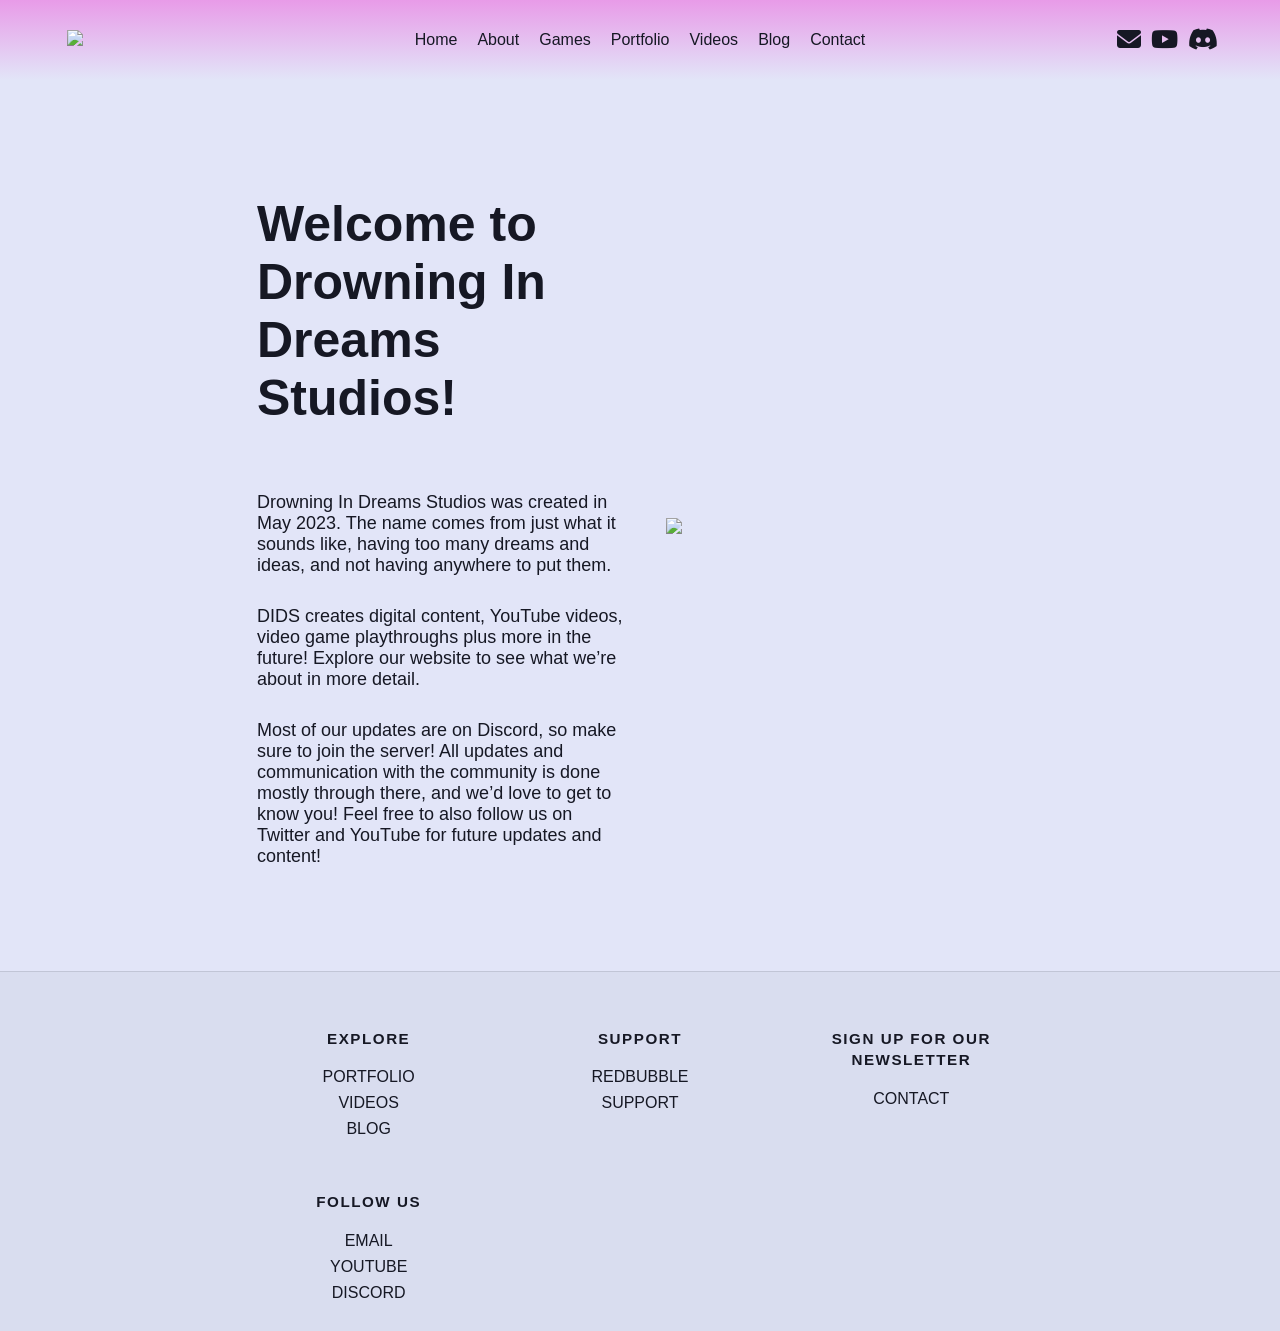
==== index.html @ 2136bfda "Use relative URLs for static-site navigation Update page, asset, and navigation links to relative pa" ====
<!doctype html>
<html lang="en">
  <head>
    <meta charset="utf-8" />
    <meta
      name="description"
      content="Drowning In Dreams Studios Website Homepage"
    />
    <meta
      name="keywords"
      content="DIDS, DID Studios, games, video games, homepage, index"
    />
    <meta name="author" content="Lauren D. H. Forsyth" />
    <meta name="viewport" content="width=device-width, initial-scale=1.0" />
    <title>
      Drowning In Dreams Studios - Creative Games, Projects and Ideas
    </title>
    <link rel="icon" href="./favicon.ico" type="image/x-icon" />
    <link rel="stylesheet" href="Assets/stylesheet.css" media="screen" />
    <link rel="stylesheet" href="Assets/index_stylesheet.css" media="screen" />
    <link
      rel="stylesheet"
      href="https://cdnjs.cloudflare.com/ajax/libs/font-awesome/6.5.0/css/all.min.css"
    />
    <script defer src="./Assets/responsive_navigation.js"></script>
  </head>
  <!-- Google tag (gtag.js) -->
  <script
    async
    src="https://www.googletagmanager.com/gtag/js?id=G-10TRMCFN3K"
  ></script>
  <script>
    window.dataLayer = window.dataLayer || [];
    function gtag() {
      dataLayer.push(arguments);
    }
    gtag("js", new Date());

    gtag("config", "G-10TRMCFN3K");
  </script>
  <body>
    <div class="header">
      <div class="header-dids-icon">
        <a href="./index.html"
          ><img src="Assets/Images/logo-transparent-png.png" class="dids-icon"
        /></a>
      </div>
      <div class="header-main-links">
        <a href="./index.html">Home</a>
        <a href="./about/index.html">About</a>
        <a href="./games/index.html">Games</a>
        <a href="./portfolio/index.html">Portfolio</a>
        <a href="./videos/index.html">Videos</a>
        <a href="./blog/index.html">Blog</a>
        <a href="./contact/index.html">Contact</a>
      </div>
      <div class="header-contact-icons">
        <a href="mailto:drowningindreamsstudios@gmail.com"
          ><i class="fa-sharp fa-solid fa-envelope fa-xl header-icon"></i
        ></a>
        <a href="https://www.youtube.com/@DrowningInDreamsStudios"
          ><i class="fa-brands fa-youtube fa-xl header-icon"></i
        ></a>
        <a href="https://discord.gg/UE38WuTykz"
          ><i class="fa-brands fa-discord fa-xl header-icon"></i
        ></a>
      </div>
    </div>
    <div class="main_body index_main">
      <section class="home_body_text">
        <h1>Welcome to Drowning In Dreams Studios!</h1>
        <p>
          Drowning In Dreams Studios was created in May 2023. The name comes
          from just what it sounds like, having too many dreams and ideas, and
          not having anywhere to put them.
        </p>
        <p>
          DIDS creates digital content, YouTube videos, video game playthroughs
          plus more in the future! Explore our website to see what we’re about
          in more detail.
        </p>
        <p>
          Most of our updates are on Discord, so make sure to join the server!
          All updates and communication with the community is done mostly
          through there, and we’d love to get to know you! Feel free to also
          follow us on Twitter and YouTube for future updates and content!
        </p>
      </section>
      <img class="home_body_image" src="Assets/Images/index_image.png" />
    </div>
    <div class="footer">
      <section>
        <h3>EXPLORE</h3>
        <a class="footer-link" href="./portfolio/index.html">PORTFOLIO</a><br />
        <a class="footer-link" href="./videos/index.html">VIDEOS</a><br />
        <a class="footer-link" href="./blog/index.html">BLOG</a>
      </section>
      <section>
        <h3>SUPPORT</h3>
        <a
          class="footer-link"
          href="https://www.redbubble.com/people/DIDStudios/shop?asc=u"
          >REDBUBBLE</a
        ><br />
        <a class="footer-link" href="./contact/index.html">SUPPORT</a><br />
      </section>
      <section>
        <h3>SIGN UP FOR OUR NEWSLETTER</h3>
        <a class="footer-link" href="./contact/index.html">CONTACT</a>
      </section>
      <section>
        <h3>FOLLOW US</h3>
        <a class="footer-link" href="mailto:drowningindreamsstudios@gmail.com"
          >EMAIL</a
        ><br />
        <a
          class="footer-link"
          href="https://www.youtube.com/@DrowningInDreamsStudios"
          >YOUTUBE</a
        ><br />
        <a class="footer-link" href="https://discord.gg/UE38WuTykz">DISCORD</a>
      </section>
    </div>
  </body>
</html>
---- Assets/stylesheet.css ----
:root {
  --main-pink: rgb(232, 155, 232);
  --main-light-blue: rgb(226, 229, 248);
  --main-dark-blue: rgb(22, 24, 36);
}

* {
  margin: 0;
  padding: 0;
  box-sizing: border-box;
  font-family: "Arial", sans-serif;
  color: var(--main-dark-blue);
}

body {
  background-color: var(--main-light-blue);
}

.header {
  display: flex;
  justify-content: space-between;
  align-items: center;
  gap: 16px;
  padding: 10px clamp(16px, calc(50vw - 583px), 100px);
  background: linear-gradient(0deg, var(--main-light-blue), var(--main-pink));
}

.header-dids-icon {
  padding: 20px 10px;
}

.dids-icon {
  width: min(150px, 100%);
  height: auto;
}

.header-icon {
  width: auto;
  height: auto;
  padding: 0px 5px;
}

.header-main-links {
  display: flex;
  justify-content: space-between;
  align-items: center;
  gap: 20px;
}

.header-main-links > a {
  white-space: nowrap;
}

.header-contact-icons {
  display: flex;
  align-items: center;
}

.header-nav-toggle {
  display: none;
}

.main_body {
  padding: clamp(40px, 7vw, 100px) clamp(16px, calc(50vw - 383px), 300px);
}

.footer {
  display: grid;
  grid-template-columns: repeat(auto-fit, minmax(min(100%, 220px), 1fr));
  align-items: start;
  gap: clamp(28px, 4vw, 48px);
  padding: clamp(32px, 5vw, 56px) clamp(16px, calc(50vw - 383px), 300px) 24px;
  border-top: 1px solid rgb(22 24 36 / 12%);
  background-color: rgb(22 24 36 / 4%);
  color: var(--main-dark-blue);
  text-align: center;
}

.footer section {
  min-width: 0;
}

.footer h3 {
  margin: 0 0 16px;
  padding: 0;
  font-size: 0.95rem;
  font-weight: 700;
  letter-spacing: 0.1em;
  line-height: 1.4;
}

.footer iframe {
  width: min(500px, 100%);
  max-width: 100%;
}

.footer-link {
  display: block;
  margin-bottom: 2px;
  text-decoration: none;
  text-underline-offset: 0.2em;
  font-size: 16px;
  line-height: 1.5;
}

.footer-link + br {
  display: none;
}

.footer-link:hover,
.footer-link:focus-visible {
  text-decoration: underline;
}

a {
  color: var(--main-dark-blue);
  text-decoration: none;
}

h1 {
  padding: 25px 0px 50px 0px;
  font-size: clamp(32px, 4vw, 50px);
}

h3 {
  padding: 50px 0px;
}

p {
  padding: 15px 0px;
  font-size: 18px;
}

button {
  background-color: rgb(22, 24, 36);
  border: none;
  border-radius: 12px;
  padding: 16px 32px;
  margin: 4px 2px;
  text-align: center;
  text-decoration: none;
  font-size: 16px;
  color: white;
  cursor: pointer;
  display: inline-block;
}

button:hover {
  box-shadow: 0 12px 16px 0 rgba(0,0,0,0.24), 0 17px 50px 0 rgba(0,0,0,0.19);
}

@media (min-width: 961px) {
  .header {
    position: relative;
  }

  .header-main-links {
    position: absolute;
    left: 50%;
    transform: translateX(-50%);
  }
}

@media (max-width: 960px) {
  .header {
    display: grid;
    grid-template-columns: minmax(0, 1fr) auto auto;
    justify-content: initial;
    align-items: center;
  }

  .header.mobile-nav-ready {
    position: relative;
    z-index: 10;
  }

  .header.mobile-nav-open::before {
    position: fixed;
    z-index: 20;
    inset: 0;
    background: rgba(22, 24, 36, 0.45);
    content: "";
  }

  .header-dids-icon {
    grid-column: 1;
    grid-row: 1;
    padding: 8px 0;
  }

  .header-dids-icon .dids-icon {
    width: min(130px, 100%);
  }

  .header-main-links {
    position: fixed;
    z-index: 30;
    top: 0;
    right: 0;
    bottom: 0;
    display: flex;
    width: min(320px, 85vw);
    flex-direction: column;
    align-items: stretch;
    gap: 0;
    overflow-y: auto;
    padding: 88px 24px 24px;
    background: var(--main-pink);
    box-shadow: -8px 0 24px rgba(22, 24, 36, 0.18);
    text-align: right;
    transform: translateX(100%);
    visibility: hidden;
    transition: transform 0.2s ease, visibility 0.2s ease;
  }

  .header.mobile-nav-open .header-main-links {
    transform: translateX(0);
    visibility: visible;
  }

  .header-nav-toggle {
    position: relative;
    z-index: 31;
    display: inline-flex;
    grid-column: 2;
    grid-row: 1;
    align-items: center;
    justify-content: center;
    width: 48px;
    min-height: 44px;
    padding: 10px;
    margin: 0;
    border-radius: 8px;
  }

  .header-main-links > a {
    display: flex;
    justify-content: flex-end;
    align-items: center;
    min-height: 44px;
    padding: 8px 4px;
    text-align: right;
  }

  .header-contact-icons {
    justify-content: flex-end;
    gap: 20px;
    margin-top: auto;
    padding-top: 24px;
    border-top: 1px solid rgba(22, 24, 36, 0.25);
  }

  .header-icon {
    padding: 0 4px;
  }

  .header-nav-icon {
    display: flex;
    width: 24px;
    flex-direction: column;
    gap: 5px;
  }

  .header-nav-icon span {
    display: block;
    width: 24px;
    height: 2px;
    border-radius: 2px;
    background: white;
    transition: transform 0.2s ease, opacity 0.2s ease;
  }

  .header.mobile-nav-open .header-nav-icon span:first-child {
    transform: translateY(7px) rotate(45deg);
  }

  .header.mobile-nav-open .header-nav-icon span:nth-child(2) {
    opacity: 0;
  }

  .header.mobile-nav-open .header-nav-icon span:last-child {
    transform: translateY(-7px) rotate(-45deg);
  }

  .visually-hidden {
    position: absolute;
    width: 1px;
    height: 1px;
    overflow: hidden;
    clip: rect(0, 0, 0, 0);
    white-space: nowrap;
    clip-path: inset(50%);
  }
}

@media (prefers-reduced-motion: reduce) {
  .header-main-links,
  .header-nav-icon span {
    transition: none;
  }
}

@media (max-width: 600px) {
  .footer {
    grid-template-columns: minmax(0, 1fr);
  }
}
---- Assets/index_stylesheet.css ----
.home_body_text {
  flex: 1 1 320px;
  width: auto;
  height: auto;
  min-width: 0;
}

.main_body {
  display: flex;
  justify-content: space-between;
  align-items: center;
  gap: 32px;
}

.home_body_image {
  flex: 1 1 320px;
  padding: 50px 10px;
  width: 50%;
  max-width: 600px;
  height: auto;
}

@media (max-width: 700px) {
  .main_body {
    flex-direction: column;
    align-items: stretch;
  }

  .home_body_text,
  .home_body_image {
    width: 100%;
    max-width: none;
  }

  .home_body_image {
    padding: 16px 0;
  }
}
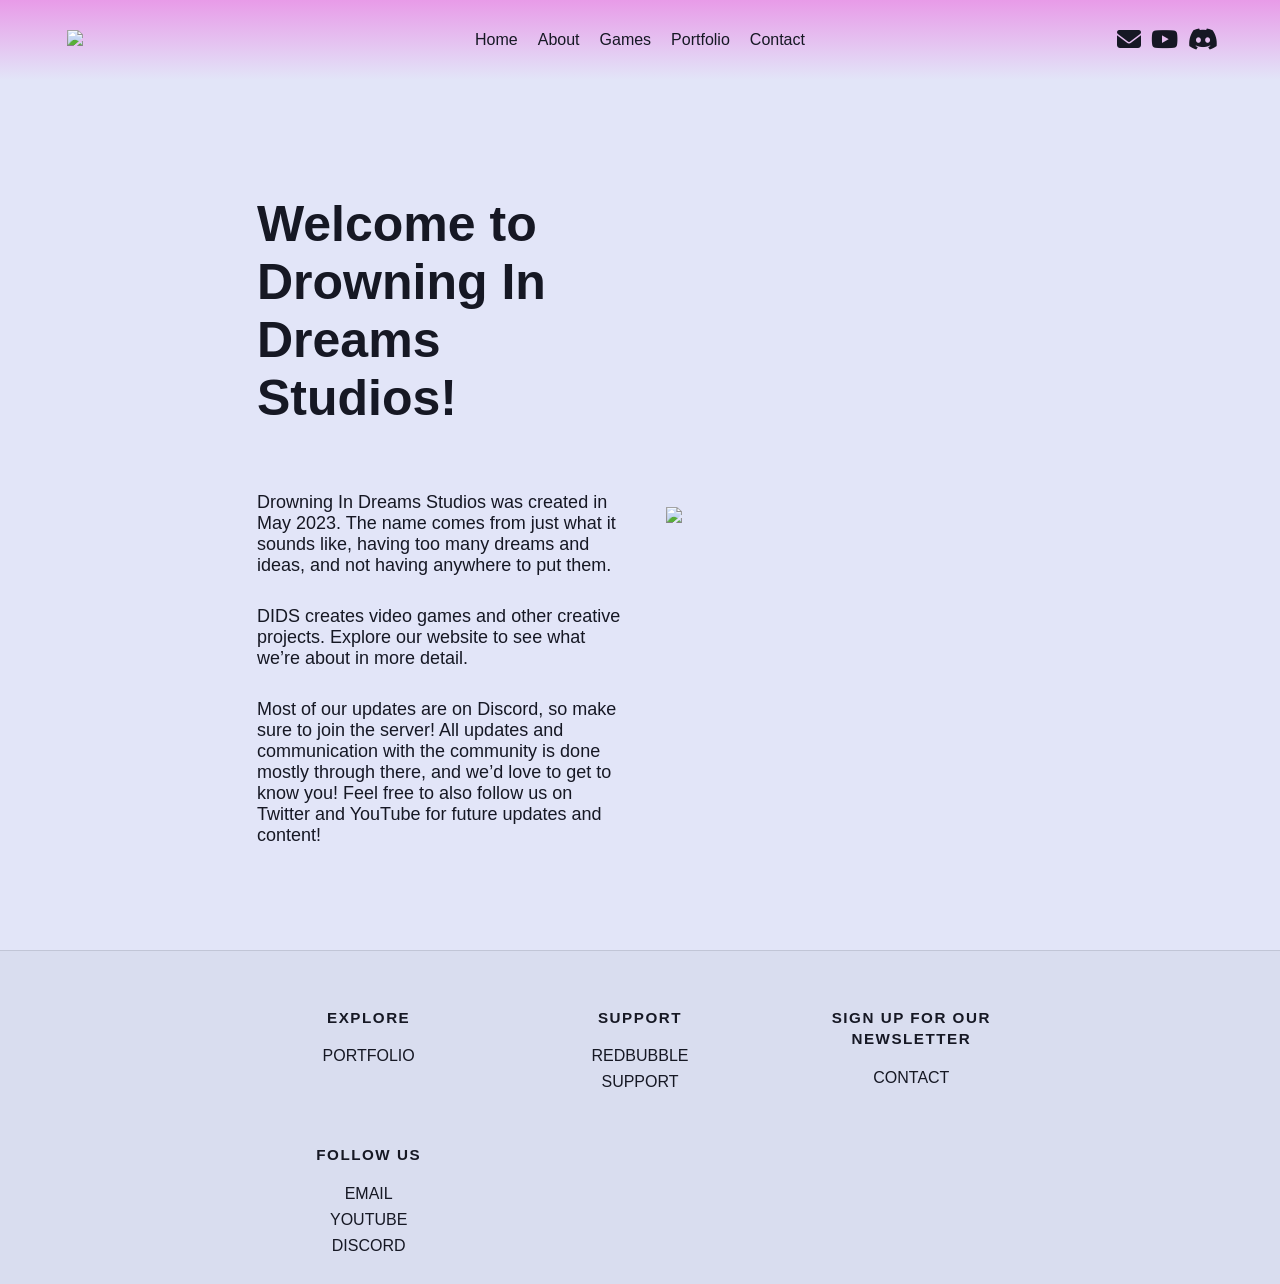
==== commit 0dad61df: "Remove blog/video pages and update contact FAQ Delete the placeholder blog and videos pages, remove " ====
--- a/index.html
+++ b/index.html
@@ -50,8 +50,6 @@
         <a href="./about/index.html">About</a>
         <a href="./games/index.html">Games</a>
         <a href="./portfolio/index.html">Portfolio</a>
-        <a href="./videos/index.html">Videos</a>
-        <a href="./blog/index.html">Blog</a>
         <a href="./contact/index.html">Contact</a>
       </div>
       <div class="header-contact-icons">
@@ -75,9 +73,8 @@
           not having anywhere to put them.
         </p>
         <p>
-          DIDS creates digital content, YouTube videos, video game playthroughs
-          plus more in the future! Explore our website to see what we’re about
-          in more detail.
+          DIDS creates video games and other creative projects. Explore our
+          website to see what we’re about in more detail.
         </p>
         <p>
           Most of our updates are on Discord, so make sure to join the server!
@@ -92,8 +89,6 @@
       <section>
         <h3>EXPLORE</h3>
         <a class="footer-link" href="./portfolio/index.html">PORTFOLIO</a><br />
-        <a class="footer-link" href="./videos/index.html">VIDEOS</a><br />
-        <a class="footer-link" href="./blog/index.html">BLOG</a>
       </section>
       <section>
         <h3>SUPPORT</h3>
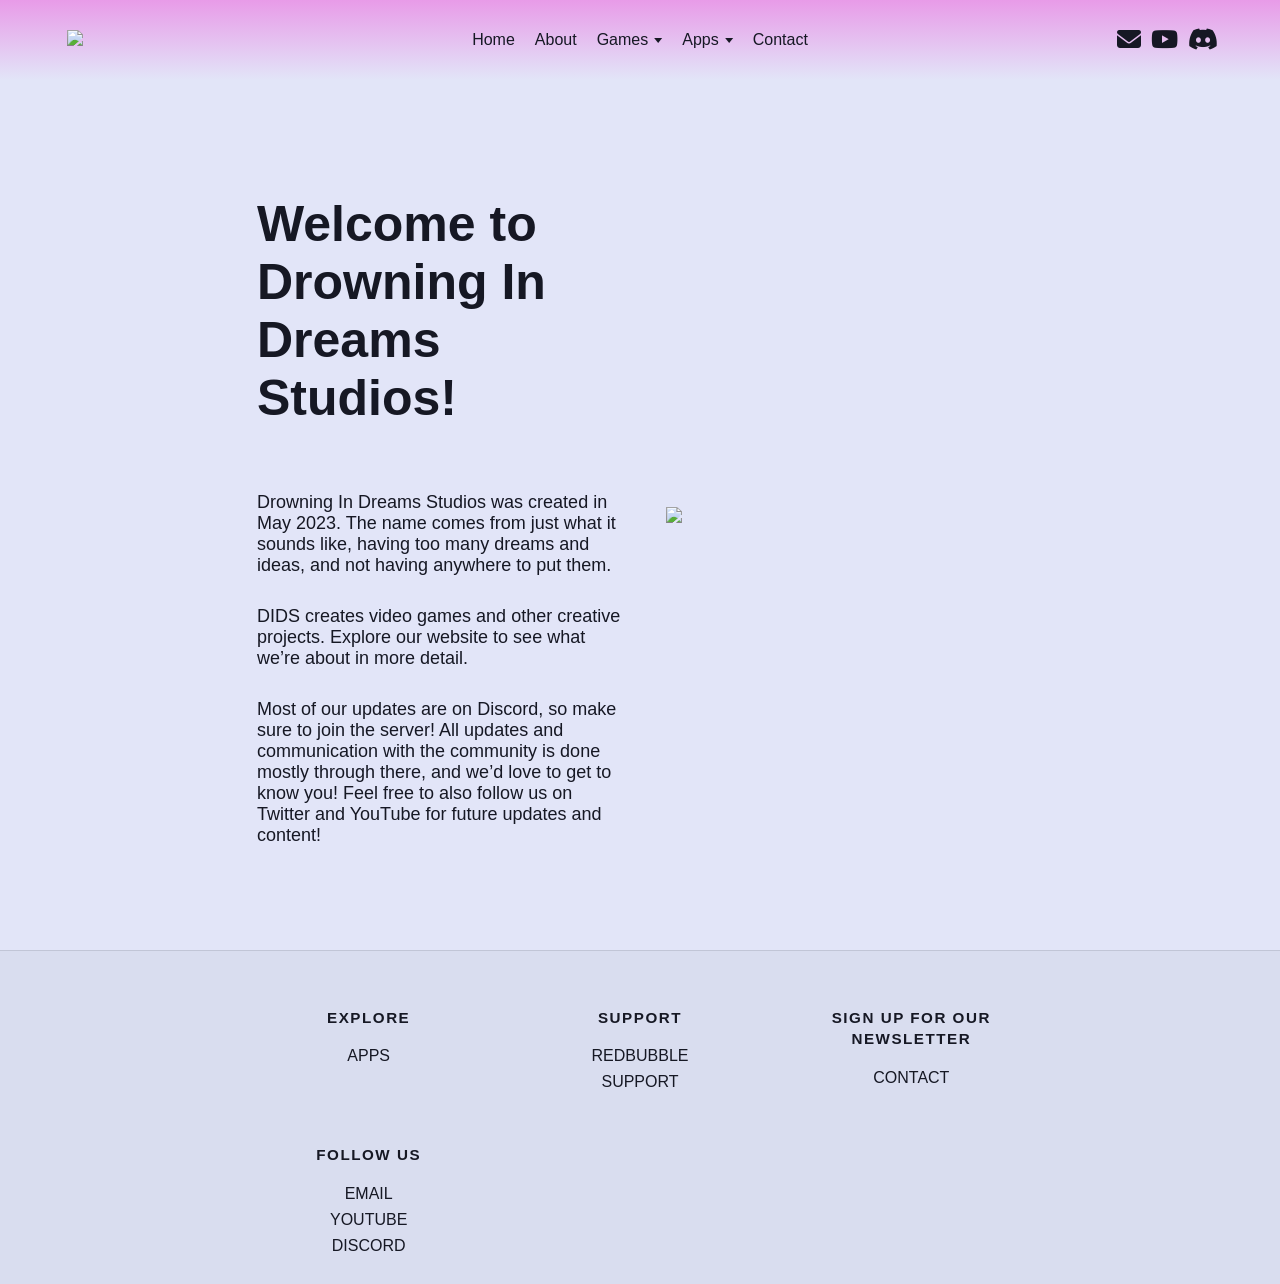
==== commit 1870776f: "Add nav dropdowns; replace Portfolio with Apps Rename the portfolio section to apps and add a placeh" ====
--- a/index.html
+++ b/index.html
@@ -48,8 +48,22 @@
       <div class="header-main-links">
         <a href="./index.html">Home</a>
         <a href="./about/index.html">About</a>
-        <a href="./games/index.html">Games</a>
-        <a href="./portfolio/index.html">Portfolio</a>
+        <div class="nav-dropdown">
+            <a href="./games/index.html" class="nav-dropdown-trigger">Games</a>
+            <div class="nav-dropdown-menu">
+                <a href="./games/index.html">All Games</a>
+                <a href="./games/carry_on/index.html">Carry On</a>
+                <a href="./games/heavens_gate/index.html">The Path to Heaven's Gate</a>
+                <a href="./games/daughter_of_bones/index.html">Daughter of Bones</a>
+            </div>
+        </div>
+        <div class="nav-dropdown">
+          <a href="./apps/index.html" class="nav-dropdown-trigger">Apps</a>
+          <div class="nav-dropdown-menu">
+            <a href="./apps/index.html">All Apps</a>
+            <a href="./apps/Pawmodoro/index.html">Pawmodoro</a>
+          </div>
+        </div>
         <a href="./contact/index.html">Contact</a>
       </div>
       <div class="header-contact-icons">
@@ -88,7 +102,7 @@
     <div class="footer">
       <section>
         <h3>EXPLORE</h3>
-        <a class="footer-link" href="./portfolio/index.html">PORTFOLIO</a><br />
+        <a class="footer-link" href="./apps/index.html">APPS</a><br />
       </section>
       <section>
         <h3>SUPPORT</h3>
--- a/Assets/stylesheet.css
+++ b/Assets/stylesheet.css
@@ -55,6 +55,71 @@
 .header-contact-icons {
   display: flex;
   align-items: center;
+}
+
+.nav-dropdown {
+  position: relative;
+}
+
+.nav-dropdown-trigger {
+  white-space: nowrap;
+}
+
+.nav-dropdown-trigger::after {
+  display: inline-block;
+  margin-left: 6px;
+  border-top: 5px solid var(--main-dark-blue);
+  border-right: 4px solid transparent;
+  border-left: 4px solid transparent;
+  vertical-align: middle;
+  content: "";
+  transition: transform 0.2s ease;
+}
+
+.nav-dropdown.is-open .nav-dropdown-trigger::after,
+.nav-dropdown.is-hover .nav-dropdown-trigger::after {
+  transform: rotate(180deg);
+}
+
+.nav-dropdown-menu {
+  position: absolute;
+  z-index: 40;
+  top: 100%;
+  left: 50%;
+  display: none;
+  min-width: 100%;
+  flex-direction: column;
+  margin-top: 8px;
+  padding: 6px 0;
+  border-radius: 8px;
+  background: var(--main-light-blue);
+  box-shadow: 0 8px 20px rgba(22, 24, 36, 0.25);
+  transform: translateX(-50%);
+}
+
+/* Invisible bridge so the menu doesn't close while the pointer crosses the gap */
+.nav-dropdown-menu::before {
+  position: absolute;
+  top: -8px;
+  right: 0;
+  left: 0;
+  height: 8px;
+  content: "";
+}
+
+.nav-dropdown.is-open .nav-dropdown-menu,
+.nav-dropdown.is-hover .nav-dropdown-menu {
+  display: flex;
+}
+
+.nav-dropdown-menu a {
+  padding: 10px 18px;
+  white-space: nowrap;
+}
+
+.nav-dropdown-menu a:hover,
+.nav-dropdown-menu a:focus-visible {
+  background: var(--main-pink);
 }
 
 .header-nav-toggle {
@@ -243,6 +308,45 @@
     text-align: right;
   }
 
+  .nav-dropdown-trigger {
+    display: flex;
+    justify-content: flex-end;
+    align-items: center;
+    min-height: 44px;
+    padding: 8px 4px;
+  }
+
+  .nav-dropdown-menu {
+    position: static;
+    min-width: 0;
+    margin: 0 0 8px;
+    padding: 0;
+    background: transparent;
+    box-shadow: none;
+    transform: none;
+  }
+
+  .nav-dropdown-menu::before {
+    display: none;
+  }
+
+  .nav-dropdown.is-hover:not(.is-open) .nav-dropdown-menu {
+    display: none;
+  }
+
+  .nav-dropdown.is-hover:not(.is-open) .nav-dropdown-trigger::after {
+    transform: none;
+  }
+
+  .nav-dropdown-menu a {
+    display: flex;
+    justify-content: flex-end;
+    align-items: center;
+    min-height: 40px;
+    padding: 6px 16px 6px 4px;
+    white-space: normal;
+  }
+
   .header-contact-icons {
     justify-content: flex-end;
     gap: 20px;
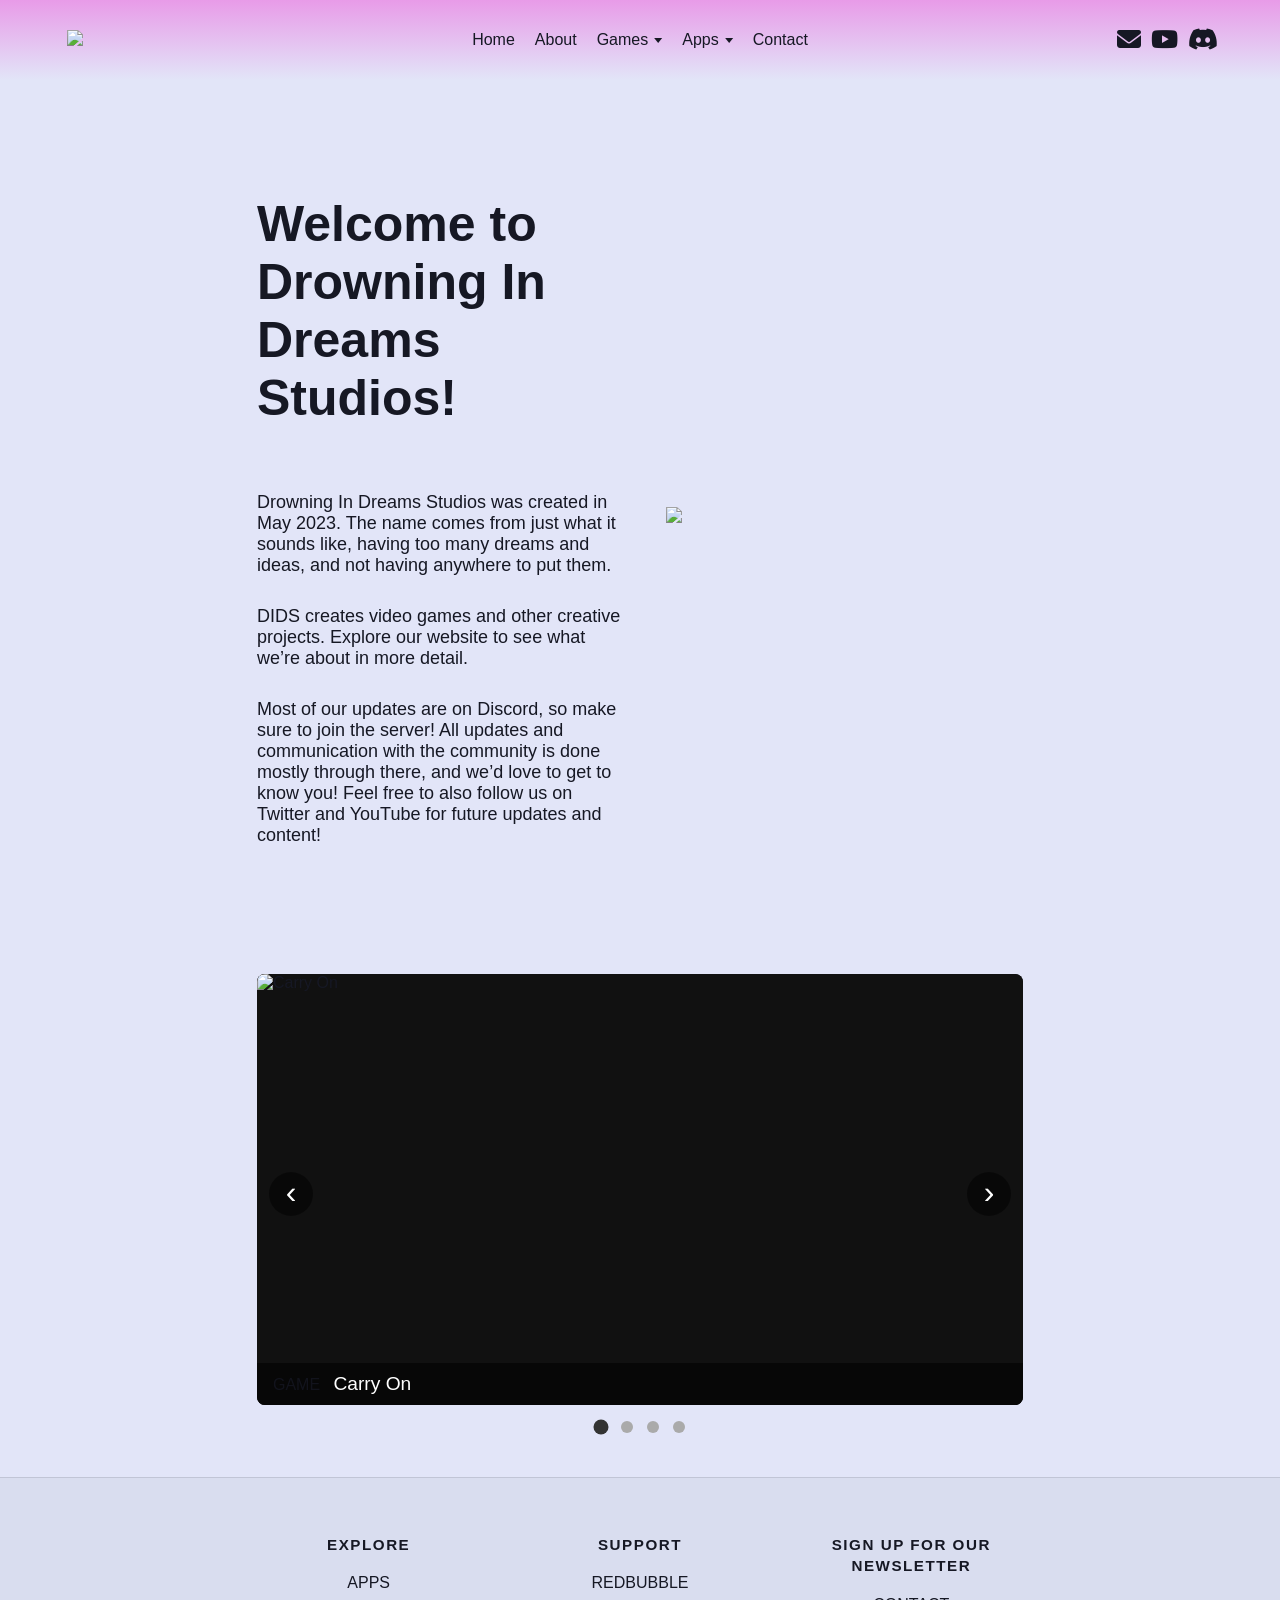
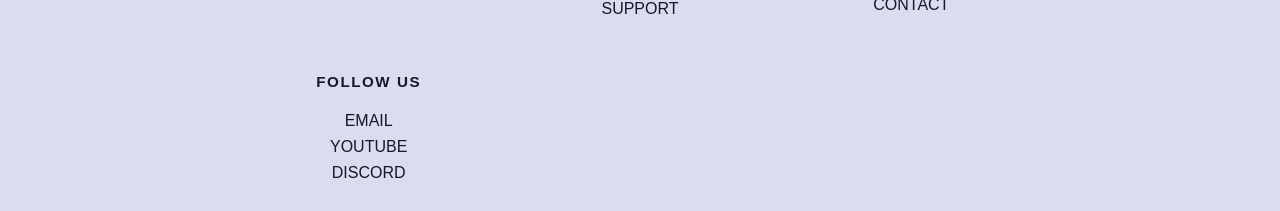
==== commit b4dd2c4d: "Add homepage carousel for games and apps Add an auto-rotating carousel to index.html featuring Carry" ====
--- a/index.html
+++ b/index.html
@@ -23,6 +23,7 @@
       href="https://cdnjs.cloudflare.com/ajax/libs/font-awesome/6.5.0/css/all.min.css"
     />
     <script defer src="./Assets/responsive_navigation.js"></script>
+    <script defer src="./Assets/carousel.js"></script>
   </head>
   <!-- Google tag (gtag.js) -->
   <script
@@ -99,6 +100,29 @@
       </section>
       <img class="home_body_image" src="Assets/Images/index_image.png" />
     </div>
+    <section class="carousel" aria-label="Our games and apps">
+      <div class="carousel-slides">
+        <a class="carousel-slide active" href="./games/carry_on/index.html">
+          <img src="Assets/Images/carry_on_cover_image_square.png" alt="Carry On" />
+          <span class="carousel-caption"><small>Game</small> Carry On</span>
+        </a>
+        <a class="carousel-slide" href="./games/heavens_gate/index.html">
+          <img src="Assets/Images/heavens_gate_cover_image.jpg" alt="The Path to Heaven's Gate" />
+          <span class="carousel-caption"><small>Game</small> The Path to Heaven's Gate</span>
+        </a>
+        <a class="carousel-slide" href="./games/daughter_of_bones/index.html">
+          <img src="Assets/Images/daughter_of_bones_cover_image.jpg" alt="Daughter of Bones" />
+          <span class="carousel-caption"><small>Game</small> Daughter of Bones</span>
+        </a>
+        <a class="carousel-slide" href="./apps/Pawmodoro/index.html">
+          <img class="carousel-placeholder" src="Assets/Images/logo-transparent-png.png" alt="Pawmodoro" />
+          <span class="carousel-caption"><small>App</small> Pawmodoro</span>
+        </a>
+        <button type="button" class="carousel-arrow prev" aria-label="Previous slide">&#8249;</button>
+        <button type="button" class="carousel-arrow next" aria-label="Next slide">&#8250;</button>
+      </div>
+      <div class="carousel-dots"></div>
+    </section>
     <div class="footer">
       <section>
         <h3>EXPLORE</h3>
--- a/Assets/index_stylesheet.css
+++ b/Assets/index_stylesheet.css
@@ -20,7 +20,141 @@
   height: auto;
 }
 
+.carousel {
+  margin: 24px 0 40px;
+  padding: 0 clamp(16px, calc(50vw - 383px), 300px);
+  box-sizing: border-box;
+}
+
+.carousel-slides {
+  position: relative;
+  width: 100%;
+  aspect-ratio: 16 / 9;
+  max-height: 80vh;
+  background: #111;
+  border-radius: 8px;
+  overflow: hidden;
+}
+
+.carousel-slide {
+  position: absolute;
+  inset: 0;
+  background: #111;
+  opacity: 0;
+  z-index: 1;
+  pointer-events: none;
+}
+
+/* Outgoing slide stays fully opaque underneath while the incoming one fades in on top */
+.carousel-slide.previous {
+  opacity: 1;
+  z-index: 2;
+}
+
+.carousel-slide.active {
+  opacity: 1;
+  z-index: 3;
+  pointer-events: auto;
+  transition: opacity 0.6s ease;
+}
+
+.carousel-arrow {
+  position: absolute;
+  top: 50%;
+  transform: translateY(-50%);
+  z-index: 4;
+  width: 44px;
+  height: 44px;
+  padding: 0 0 4px;
+  border: none;
+  border-radius: 50%;
+  background: rgba(0, 0, 0, 0.5);
+  color: #fff;
+  font-size: 2rem;
+  line-height: 1;
+  cursor: pointer;
+}
+
+.carousel-arrow:hover,
+.carousel-arrow:focus-visible {
+  background: rgba(0, 0, 0, 0.8);
+}
+
+.carousel-arrow.prev {
+  left: 10px;
+}
+
+.carousel-arrow.next {
+  right: 10px;
+}
+
+.carousel-slide img {
+  width: 100%;
+  height: 100%;
+  object-fit: contain;
+  display: block;
+}
+
+.carousel-slide img.carousel-placeholder {
+  padding: 60px;
+  box-sizing: border-box;
+}
+
+.carousel-caption {
+  position: absolute;
+  left: 0;
+  right: 0;
+  bottom: 0;
+  padding: 10px 16px;
+  background: rgba(0, 0, 0, 0.6);
+  color: #fff;
+  font-size: 1.2rem;
+}
+
+.carousel-caption small {
+  opacity: 0.75;
+  text-transform: uppercase;
+  margin-right: 8px;
+}
+
+.carousel-dots {
+  display: flex;
+  justify-content: center;
+  gap: 10px;
+  margin-top: 12px;
+}
+
+.carousel-dot {
+  width: 12px;
+  height: 12px;
+  padding: 0;
+  border: none;
+  border-radius: 50%;
+  background: #aaa;
+  cursor: pointer;
+}
+
+.carousel-dot.active {
+  background: #333;
+  transform: scale(1.25);
+}
+
+@media (prefers-reduced-motion: reduce) {
+  .carousel-slide {
+    transition: none;
+  }
+}
+
 @media (max-width: 700px) {
+  .carousel {
+    padding: 0;
+  }
+
+  .carousel-slides {
+    aspect-ratio: 4 / 3;
+    border-radius: 0;
+  }
+
   .main_body {
     flex-direction: column;
     align-items: stretch;
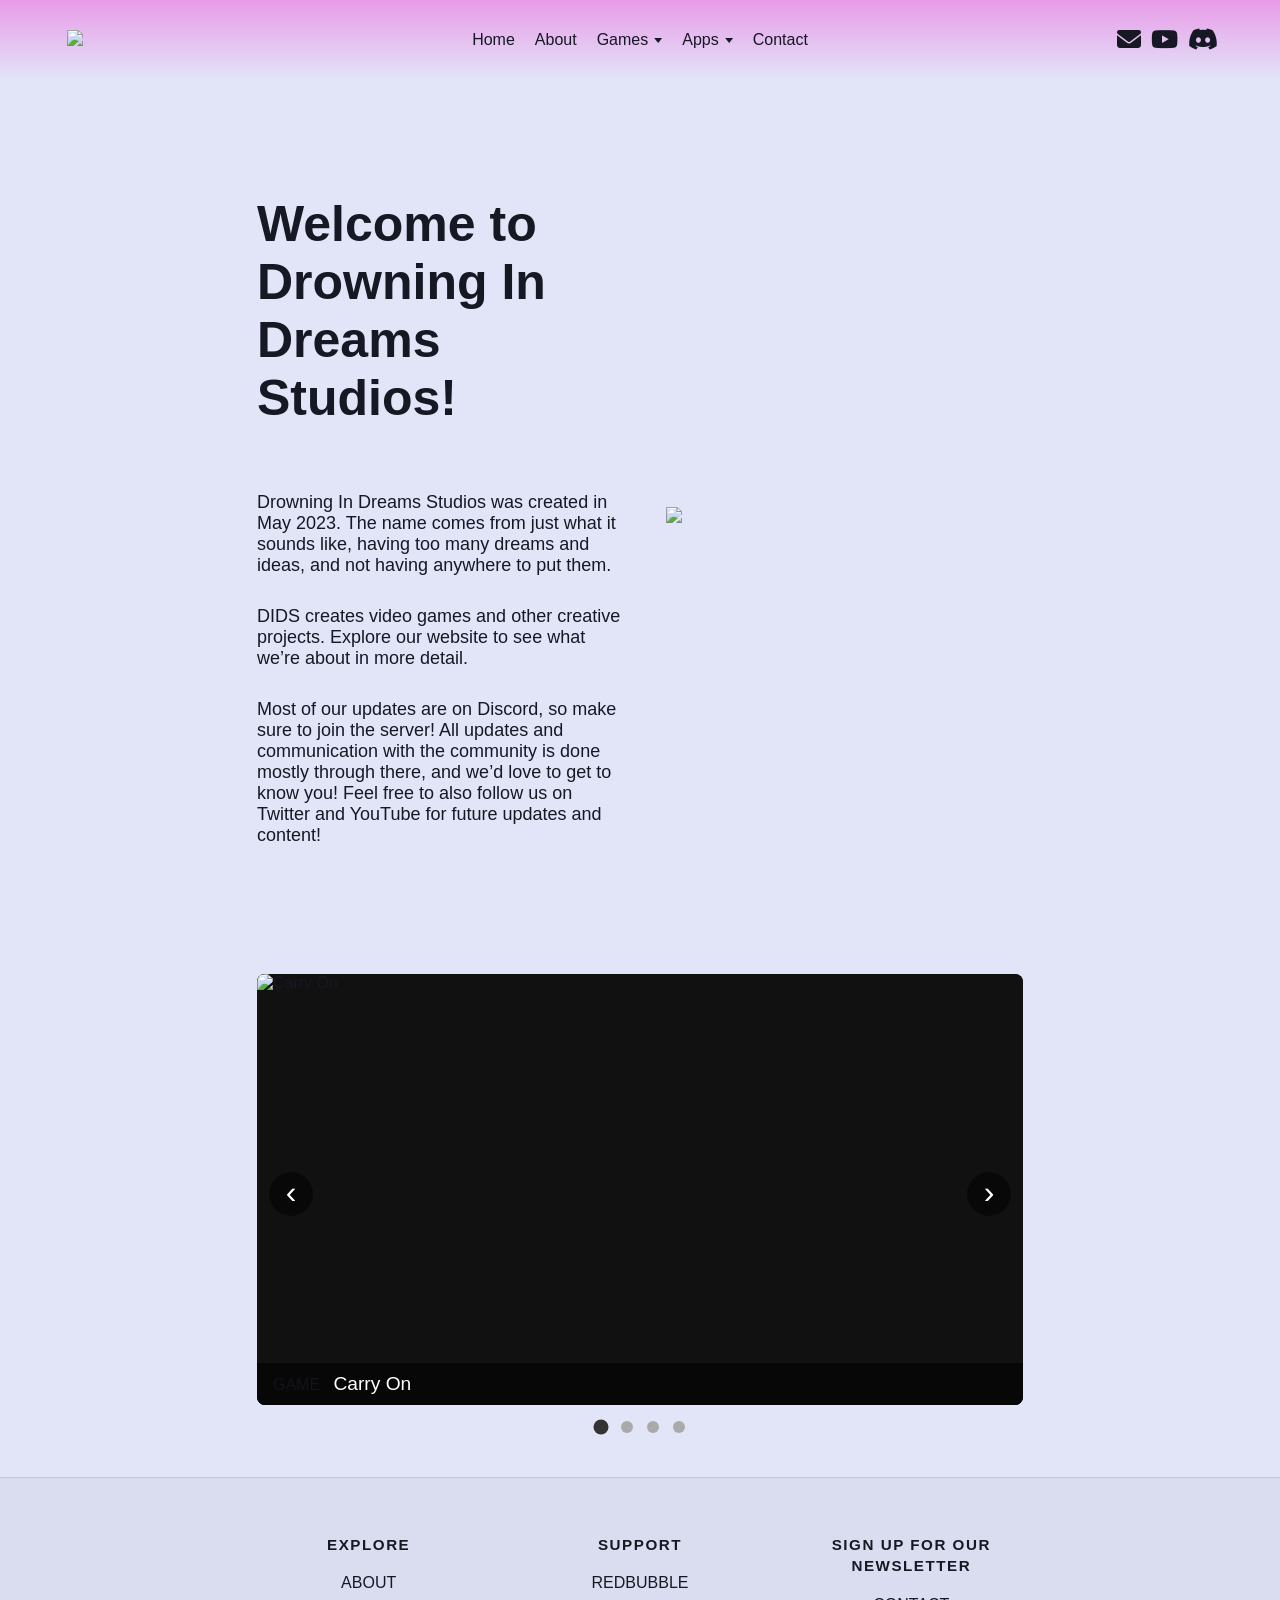
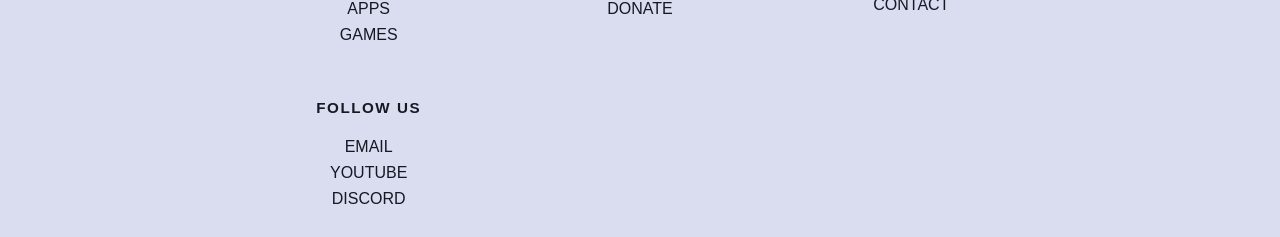
==== commit c9e73899: "Refresh footer links and scope game styles Add About and Games links to the Explore footer, relabel " ====
--- a/index.html
+++ b/index.html
@@ -126,7 +126,9 @@
     <div class="footer">
       <section>
         <h3>EXPLORE</h3>
+        <a class="footer-link" href="./about/index.html">ABOUT</a><br />
         <a class="footer-link" href="./apps/index.html">APPS</a><br />
+        <a class="footer-link" href="./games/index.html">GAMES</a><br />
       </section>
       <section>
         <h3>SUPPORT</h3>
@@ -135,7 +137,7 @@
           href="https://www.redbubble.com/people/DIDStudios/shop?asc=u"
           >REDBUBBLE</a
         ><br />
-        <a class="footer-link" href="./contact/index.html">SUPPORT</a><br />
+        <a class="footer-link" href="./contact/index.html">DONATE</a><br />
       </section>
       <section>
         <h3>SIGN UP FOR OUR NEWSLETTER</h3>
--- a/Assets/stylesheet.css
+++ b/Assets/stylesheet.css
@@ -11,6 +11,10 @@
   box-sizing: border-box;
   font-family: "Arial", sans-serif;
   color: var(--main-dark-blue);
+}
+
+html {
+  overflow-y: scroll;
 }
 
 body {
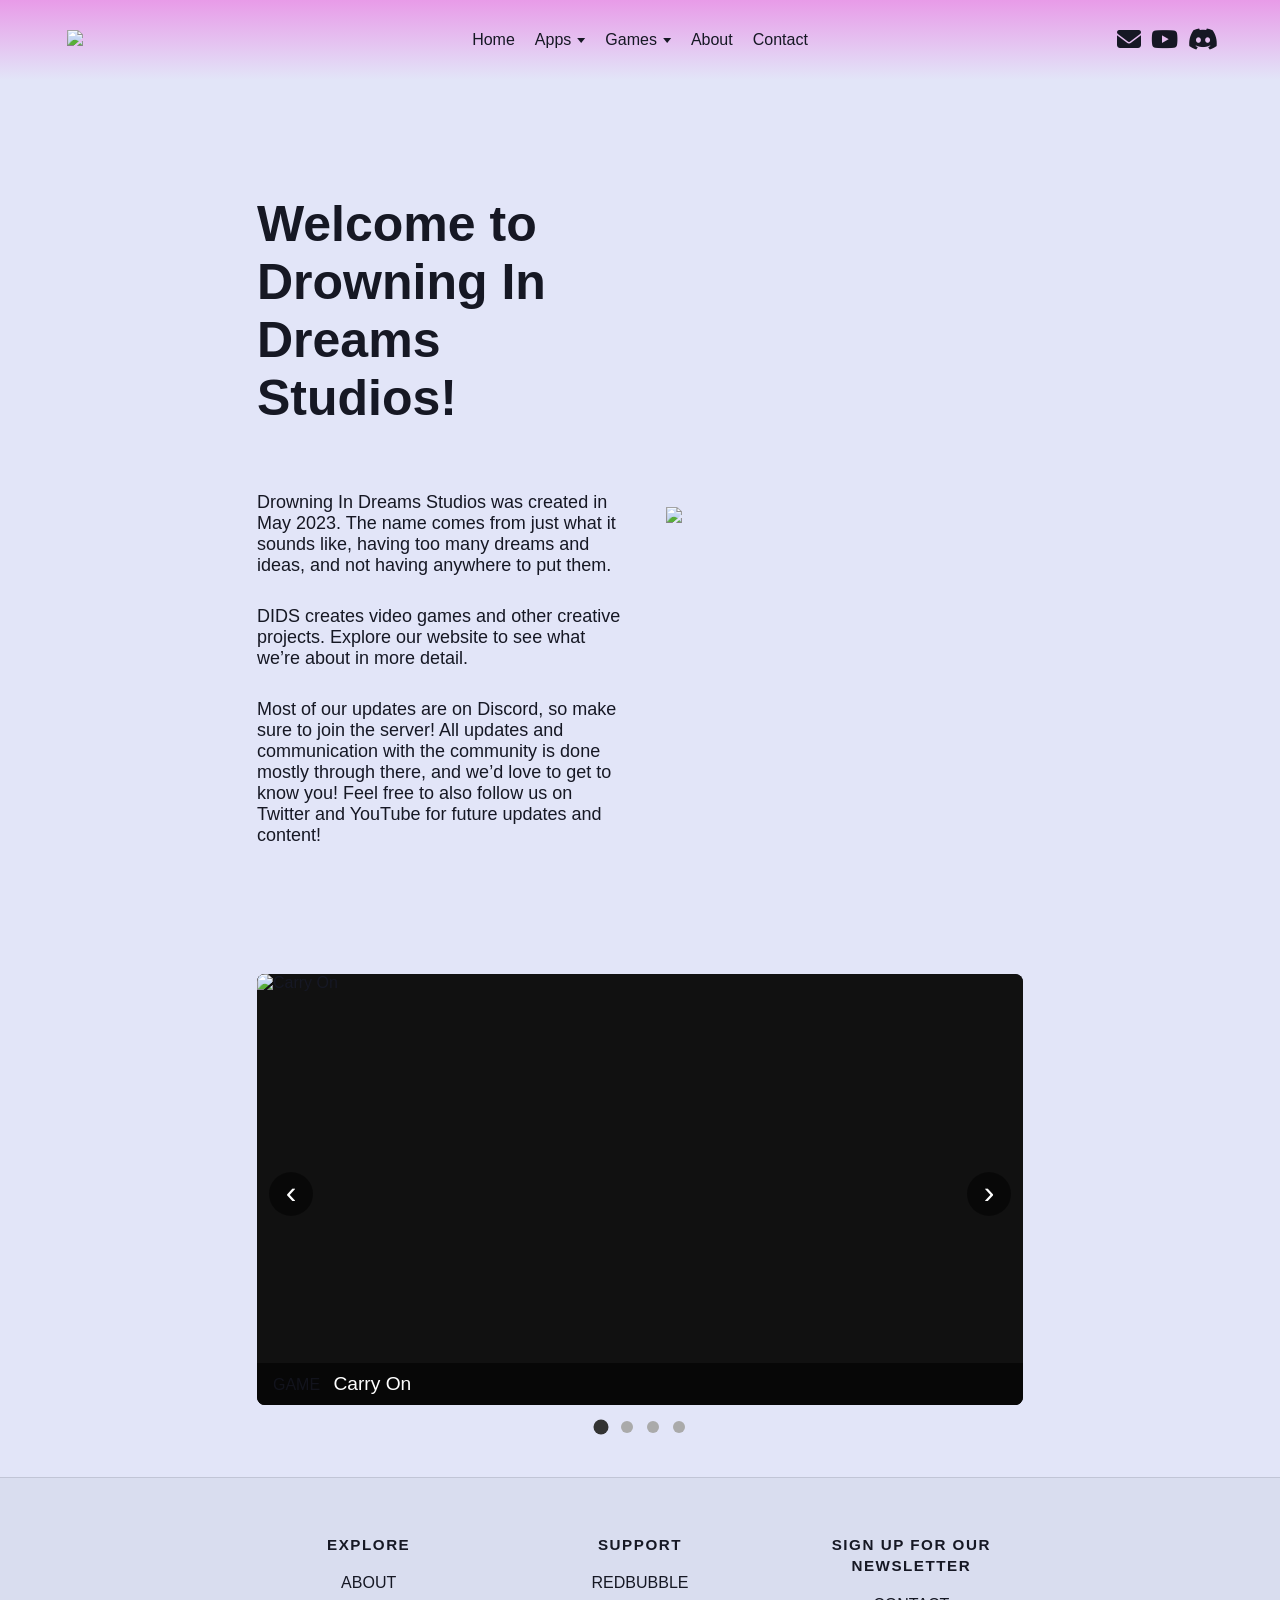
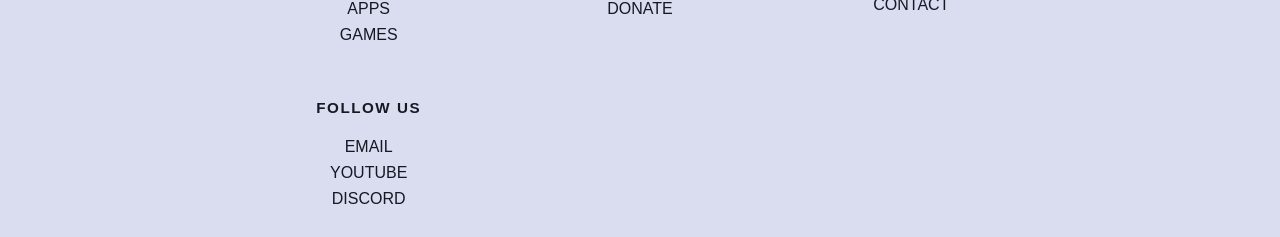
==== commit 0030dde9: "Reorder app and game navigation Move Apps ahead of Games in the site navigation and place About afte" ====
--- a/index.html
+++ b/index.html
@@ -48,7 +48,13 @@
       </div>
       <div class="header-main-links">
         <a href="./index.html">Home</a>
-        <a href="./about/index.html">About</a>
+        <div class="nav-dropdown">
+          <a href="./apps/index.html" class="nav-dropdown-trigger">Apps</a>
+          <div class="nav-dropdown-menu">
+            <a href="./apps/index.html">All Apps</a>
+            <a href="./apps/Pawmodoro/index.html">Pawmodoro</a>
+          </div>
+        </div>
         <div class="nav-dropdown">
             <a href="./games/index.html" class="nav-dropdown-trigger">Games</a>
             <div class="nav-dropdown-menu">
@@ -58,13 +64,7 @@
                 <a href="./games/daughter_of_bones/index.html">Daughter of Bones</a>
             </div>
         </div>
-        <div class="nav-dropdown">
-          <a href="./apps/index.html" class="nav-dropdown-trigger">Apps</a>
-          <div class="nav-dropdown-menu">
-            <a href="./apps/index.html">All Apps</a>
-            <a href="./apps/Pawmodoro/index.html">Pawmodoro</a>
-          </div>
-        </div>
+        <a href="./about/index.html">About</a>
         <a href="./contact/index.html">Contact</a>
       </div>
       <div class="header-contact-icons">
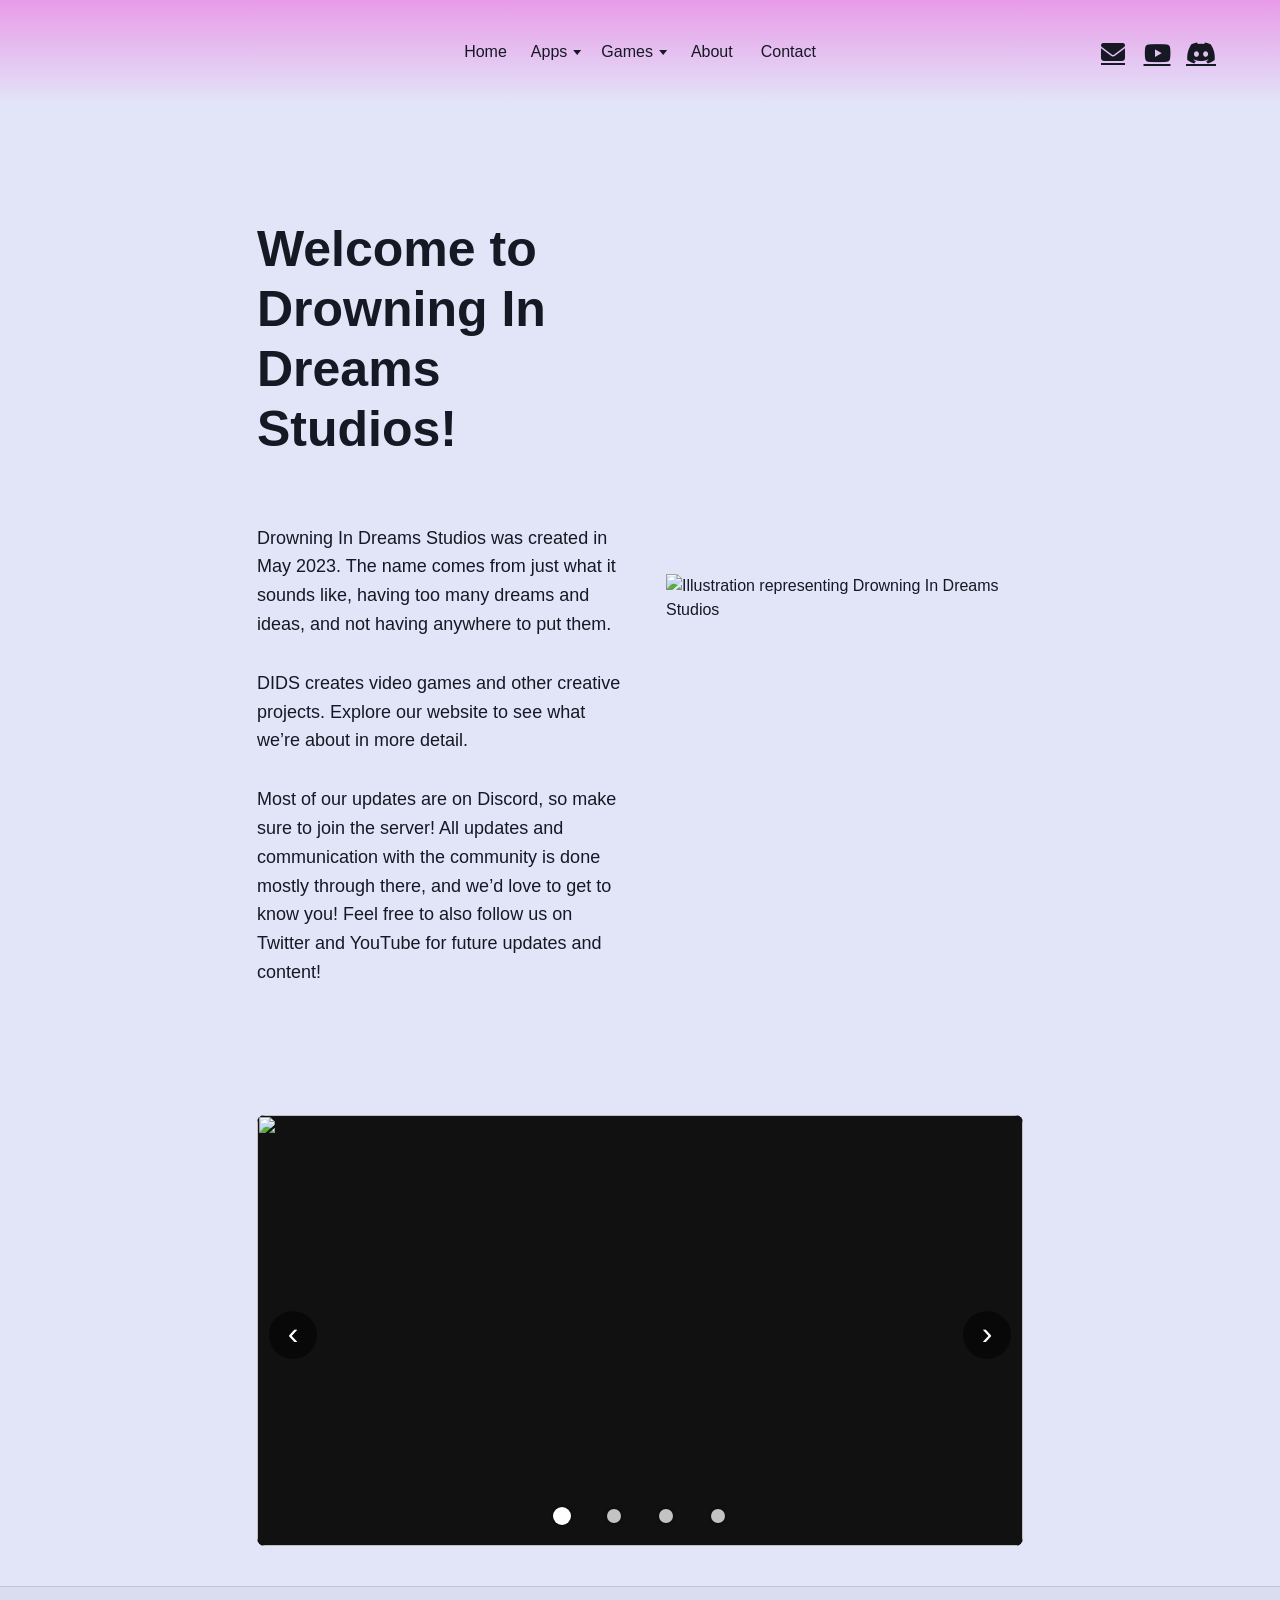
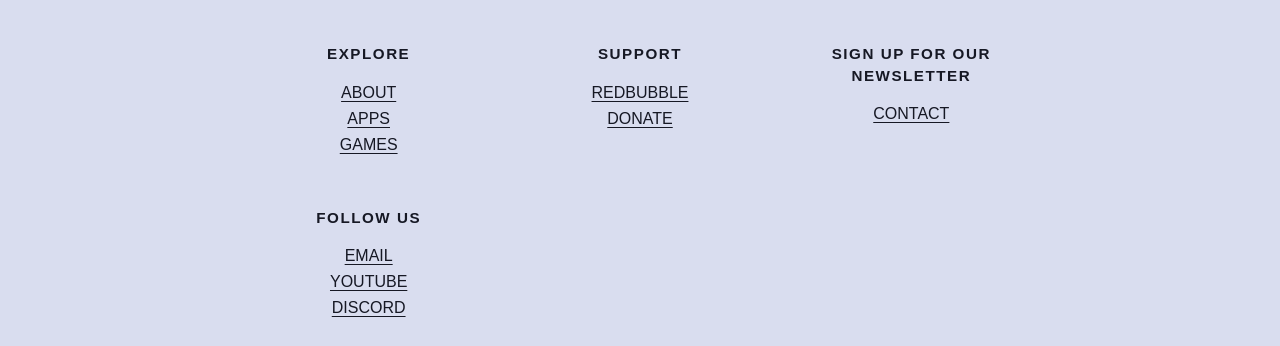
==== commit c428dc3a: "Improve site accessibility and semantics Sitewide accessibility pass across all pages.  - Use semant" ====
--- a/index.html
+++ b/index.html
@@ -24,62 +24,62 @@
     />
     <script defer src="./Assets/responsive_navigation.js"></script>
     <script defer src="./Assets/carousel.js"></script>
+    <script
+      async
+      src="https://www.googletagmanager.com/gtag/js?id=G-10TRMCFN3K"
+    ></script>
+    <script>
+      window.dataLayer = window.dataLayer || [];
+      function gtag() {
+        dataLayer.push(arguments);
+      }
+      gtag("js", new Date());
+      gtag("config", "G-10TRMCFN3K");
+    </script>
   </head>
-  <!-- Google tag (gtag.js) -->
-  <script
-    async
-    src="https://www.googletagmanager.com/gtag/js?id=G-10TRMCFN3K"
-  ></script>
-  <script>
-    window.dataLayer = window.dataLayer || [];
-    function gtag() {
-      dataLayer.push(arguments);
-    }
-    gtag("js", new Date());
-
-    gtag("config", "G-10TRMCFN3K");
-  </script>
   <body>
-    <div class="header">
+    <a class="skip-link" href="#main-content">Skip to main content</a>
+    <header class="header">
       <div class="header-dids-icon">
-        <a href="./index.html"
-          ><img src="Assets/Images/logo-transparent-png.png" class="dids-icon"
+        <a href="./"
+          aria-label="Drowning In Dreams Studios home"
+          ><img src="Assets/Images/logo-transparent-png.png" class="dids-icon" alt=""
         /></a>
       </div>
-      <div class="header-main-links">
-        <a href="./index.html">Home</a>
+      <nav class="header-main-links" aria-label="Primary">
+        <a href="./">Home</a>
         <div class="nav-dropdown">
-          <a href="./apps/index.html" class="nav-dropdown-trigger">Apps</a>
-          <div class="nav-dropdown-menu">
-            <a href="./apps/index.html">All Apps</a>
-            <a href="./apps/Pawmodoro/index.html">Pawmodoro</a>
+          <a href="./apps/" class="nav-dropdown-trigger" aria-expanded="false">Apps</a>
+          <div class="nav-dropdown-menu" hidden>
+            <a href="./apps/">All Apps</a>
+            <a href="./apps/Pawmodoro/">Pawmodoro</a>
           </div>
         </div>
         <div class="nav-dropdown">
-            <a href="./games/index.html" class="nav-dropdown-trigger">Games</a>
-            <div class="nav-dropdown-menu">
-                <a href="./games/index.html">All Games</a>
-                <a href="./games/carry_on/index.html">Carry On</a>
-                <a href="./games/heavens_gate/index.html">The Path to Heaven's Gate</a>
-                <a href="./games/daughter_of_bones/index.html">Daughter of Bones</a>
+            <a href="./games/" class="nav-dropdown-trigger" aria-expanded="false">Games</a>
+            <div class="nav-dropdown-menu" hidden>
+                <a href="./games/">All Games</a>
+                <a href="./games/carry_on/">Carry On</a>
+                <a href="./games/heavens_gate/">The Path to Heaven's Gate</a>
+                <a href="./games/daughter_of_bones/">Daughter of Bones</a>
             </div>
         </div>
-        <a href="./about/index.html">About</a>
-        <a href="./contact/index.html">Contact</a>
-      </div>
-      <div class="header-contact-icons">
-        <a href="mailto:drowningindreamsstudios@gmail.com"
-          ><i class="fa-sharp fa-solid fa-envelope fa-xl header-icon"></i
+        <a href="./about/">About</a>
+        <a href="./contact/">Contact</a>
+      </nav>
+      <div class="header-contact-icons" role="group" aria-label="Contact and social links">
+        <a href="mailto:drowningindreamsstudios@gmail.com" aria-label="Email"
+          ><i aria-hidden="true" class="fa-sharp fa-solid fa-envelope fa-xl header-icon"></i
         ></a>
-        <a href="https://www.youtube.com/@DrowningInDreamsStudios"
-          ><i class="fa-brands fa-youtube fa-xl header-icon"></i
+        <a href="https://www.youtube.com/@DrowningInDreamsStudios" aria-label="YouTube"
+          ><i aria-hidden="true" class="fa-brands fa-youtube fa-xl header-icon"></i
         ></a>
-        <a href="https://discord.gg/UE38WuTykz"
-          ><i class="fa-brands fa-discord fa-xl header-icon"></i
+        <a href="https://discord.gg/UE38WuTykz" aria-label="Discord"
+          ><i aria-hidden="true" class="fa-brands fa-discord fa-xl header-icon"></i
         ></a>
       </div>
-    </div>
-    <div class="main_body index_main">
+    </header>
+    <main id="main-content" class="main_body index_main">
       <section class="home_body_text">
         <h1>Welcome to Drowning In Dreams Studios!</h1>
         <p>
@@ -98,53 +98,49 @@
           follow us on Twitter and YouTube for future updates and content!
         </p>
       </section>
-      <img class="home_body_image" src="Assets/Images/index_image.png" />
-    </div>
-    <section class="carousel" aria-label="Our games and apps">
-      <div class="carousel-slides">
-        <a class="carousel-slide active" href="./games/carry_on/index.html">
-          <img src="Assets/Images/carry_on_cover_image_square.png" alt="Carry On" />
-          <span class="carousel-caption"><small>Game</small> Carry On</span>
+      <img class="home_body_image" src="Assets/Images/index_image.png" alt="Illustration representing Drowning In Dreams Studios" />
+    </main>
+    <section class="carousel" aria-label="Featured games and apps" aria-roledescription="carousel">
+      <div class="carousel-slides" aria-live="polite">
+        <a class="carousel-slide active" href="./games/carry_on/" aria-roledescription="slide" aria-label="Slide 1 of 4: Carry On">
+          <img src="Assets/Images/carry_on_cover_image_square.png" alt="" />
         </a>
-        <a class="carousel-slide" href="./games/heavens_gate/index.html">
-          <img src="Assets/Images/heavens_gate_cover_image.jpg" alt="The Path to Heaven's Gate" />
-          <span class="carousel-caption"><small>Game</small> The Path to Heaven's Gate</span>
+        <a class="carousel-slide" href="./games/heavens_gate/" aria-roledescription="slide" aria-label="Slide 2 of 4: The Path to Heaven's Gate" aria-hidden="true" inert>
+          <img src="Assets/Images/heavens_gate_cover_image.jpg" alt="" />
         </a>
-        <a class="carousel-slide" href="./games/daughter_of_bones/index.html">
-          <img src="Assets/Images/daughter_of_bones_cover_image.jpg" alt="Daughter of Bones" />
-          <span class="carousel-caption"><small>Game</small> Daughter of Bones</span>
+        <a class="carousel-slide" href="./games/daughter_of_bones/" aria-roledescription="slide" aria-label="Slide 3 of 4: Daughter of Bones" aria-hidden="true" inert>
+          <img src="Assets/Images/daughter_of_bones_cover_image.jpg" alt="" />
         </a>
-        <a class="carousel-slide" href="./apps/Pawmodoro/index.html">
-          <img class="carousel-placeholder" src="Assets/Images/logo-transparent-png.png" alt="Pawmodoro" />
-          <span class="carousel-caption"><small>App</small> Pawmodoro</span>
+        <a class="carousel-slide" href="./apps/Pawmodoro/" aria-roledescription="slide" aria-label="Slide 4 of 4: Pawmodoro" aria-hidden="true" inert>
+          <img class="carousel-placeholder" src="Assets/Images/logo-transparent-png.png" alt="" />
         </a>
         <button type="button" class="carousel-arrow prev" aria-label="Previous slide">&#8249;</button>
         <button type="button" class="carousel-arrow next" aria-label="Next slide">&#8250;</button>
+        <div class="carousel-dots" role="group" aria-label="Choose a featured game or app"></div>
       </div>
-      <div class="carousel-dots"></div>
     </section>
-    <div class="footer">
+    <footer class="footer">
       <section>
-        <h3>EXPLORE</h3>
-        <a class="footer-link" href="./about/index.html">ABOUT</a><br />
-        <a class="footer-link" href="./apps/index.html">APPS</a><br />
-        <a class="footer-link" href="./games/index.html">GAMES</a><br />
+        <h2>EXPLORE</h2>
+        <a class="footer-link" href="./about/">ABOUT</a><br />
+        <a class="footer-link" href="./apps/">APPS</a><br />
+        <a class="footer-link" href="./games/">GAMES</a><br />
       </section>
       <section>
-        <h3>SUPPORT</h3>
+        <h2>SUPPORT</h2>
         <a
           class="footer-link"
           href="https://www.redbubble.com/people/DIDStudios/shop?asc=u"
           >REDBUBBLE</a
         ><br />
-        <a class="footer-link" href="./contact/index.html">DONATE</a><br />
+        <a class="footer-link" href="./contact/">DONATE</a><br />
       </section>
       <section>
-        <h3>SIGN UP FOR OUR NEWSLETTER</h3>
-        <a class="footer-link" href="./contact/index.html">CONTACT</a>
+        <h2>SIGN UP FOR OUR NEWSLETTER</h2>
+        <a class="footer-link" href="./contact/">CONTACT</a>
       </section>
       <section>
-        <h3>FOLLOW US</h3>
+        <h2>FOLLOW US</h2>
         <a class="footer-link" href="mailto:drowningindreamsstudios@gmail.com"
           >EMAIL</a
         ><br />
@@ -155,6 +151,6 @@
         ><br />
         <a class="footer-link" href="https://discord.gg/UE38WuTykz">DISCORD</a>
       </section>
-    </div>
+    </footer>
   </body>
 </html>
--- a/Assets/stylesheet.css
+++ b/Assets/stylesheet.css
@@ -14,11 +14,32 @@
 }
 
 html {
+  scroll-padding-top: 1rem;
+}
+
+html {
   overflow-y: scroll;
 }
 
 body {
   background-color: var(--main-light-blue);
+  line-height: 1.5;
+}
+
+.skip-link {
+  position: fixed;
+  z-index: 100;
+  top: 12px;
+  left: 12px;
+  padding: 12px 16px;
+  border-radius: 6px;
+  background: var(--main-dark-blue);
+  color: #fff;
+  transform: translateY(calc(-100% - 16px));
+}
+
+.skip-link:focus {
+  transform: translateY(0);
 }
 
 .header {
@@ -37,6 +58,13 @@
 .dids-icon {
   width: min(150px, 100%);
   height: auto;
+}
+
+.header-dids-icon a {
+  display: inline-flex;
+  min-width: 44px;
+  min-height: 44px;
+  align-items: center;
 }
 
 .header-icon {
@@ -53,6 +81,11 @@
 }
 
 .header-main-links > a {
+  display: inline-flex;
+  min-height: 44px;
+  align-items: center;
+  padding: 8px 4px;
+  text-decoration: none;
   white-space: nowrap;
 }
 
@@ -61,12 +94,29 @@
   align-items: center;
 }
 
+.header-contact-icons a {
+  display: inline-flex;
+  min-width: 44px;
+  min-height: 44px;
+  align-items: center;
+  justify-content: center;
+}
+
 .nav-dropdown {
   position: relative;
 }
 
 .nav-dropdown-trigger {
+  text-decoration: none;
   white-space: nowrap;
+}
+
+@media (min-width: 961px) {
+  .nav-dropdown-trigger {
+    display: inline-block;
+    min-height: 44px;
+    padding: 10px 0;
+  }
 }
 
 .nav-dropdown-trigger::after {
@@ -117,7 +167,11 @@
 }
 
 .nav-dropdown-menu a {
+  display: flex;
+  min-height: 44px;
+  align-items: center;
   padding: 10px 18px;
+  text-decoration: none;
   white-space: nowrap;
 }
 
@@ -126,11 +180,27 @@
   background: var(--main-pink);
 }
 
+.header-main-links > a:hover,
+.nav-dropdown-trigger:hover {
+  border-radius: 4px;
+  background: rgb(22 24 36 / 10%);
+  text-decoration: none;
+}
+
+.header-main-links a:focus-visible {
+  text-decoration: none;
+}
+
+.nav-dropdown-menu[hidden] {
+  display: none !important;
+}
+
 .header-nav-toggle {
   display: none;
 }
 
 .main_body {
+  min-width: 0;
   padding: clamp(40px, 7vw, 100px) clamp(16px, calc(50vw - 383px), 300px);
 }
 
@@ -150,6 +220,7 @@
   min-width: 0;
 }
 
+.footer h2,
 .footer h3 {
   margin: 0 0 16px;
   padding: 0;
@@ -167,7 +238,6 @@
 .footer-link {
   display: block;
   margin-bottom: 2px;
-  text-decoration: none;
   text-underline-offset: 0.2em;
   font-size: 16px;
   line-height: 1.5;
@@ -184,21 +254,25 @@
 
 a {
   color: var(--main-dark-blue);
-  text-decoration: none;
+  text-decoration: underline;
+  text-underline-offset: 0.15em;
 }
 
 h1 {
   padding: 25px 0px 50px 0px;
   font-size: clamp(32px, 4vw, 50px);
+  line-height: 1.2;
 }
 
 h3 {
   padding: 50px 0px;
+  line-height: 1.3;
 }
 
 p {
   padding: 15px 0px;
   font-size: 18px;
+  line-height: 1.6;
 }
 
 button {
@@ -213,10 +287,32 @@
   color: white;
   cursor: pointer;
   display: inline-block;
+  min-height: 44px;
 }
 
 button:hover {
   box-shadow: 0 12px 16px 0 rgba(0,0,0,0.24), 0 17px 50px 0 rgba(0,0,0,0.19);
+}
+
+a:focus-visible,
+button:focus-visible,
+iframe:focus-visible,
+[tabindex]:focus-visible {
+  outline: 3px solid #fff;
+  outline-offset: 3px;
+  box-shadow: 0 0 0 6px var(--main-dark-blue);
+}
+
+.visually-hidden {
+  position: absolute;
+  width: 1px;
+  height: 1px;
+  padding: 0;
+  margin: -1px;
+  overflow: hidden;
+  clip: rect(0, 0, 0, 0);
+  white-space: nowrap;
+  clip-path: inset(50%);
 }
 
 @media (min-width: 961px) {
@@ -262,7 +358,7 @@
     width: min(130px, 100%);
   }
 
-  .header-main-links {
+  .header.mobile-nav-ready .header-main-links {
     position: fixed;
     z-index: 30;
     top: 0;
@@ -283,6 +379,14 @@
     transition: transform 0.2s ease, visibility 0.2s ease;
   }
 
+  .header:not(.mobile-nav-ready) .header-main-links {
+    grid-column: 1 / -1;
+    display: flex;
+    flex-wrap: wrap;
+    gap: 8px 16px;
+    padding: 0 0 8px;
+  }
+
   .header.mobile-nav-open .header-main-links {
     transform: translateX(0);
     visibility: visible;
@@ -343,10 +447,8 @@
   }
 
   .nav-dropdown-menu a {
-    display: flex;
     justify-content: flex-end;
     align-items: center;
-    min-height: 40px;
     padding: 6px 16px 6px 4px;
     white-space: normal;
   }
@@ -390,22 +492,26 @@
   .header.mobile-nav-open .header-nav-icon span:last-child {
     transform: translateY(-7px) rotate(-45deg);
   }
-
-  .visually-hidden {
-    position: absolute;
-    width: 1px;
-    height: 1px;
-    overflow: hidden;
-    clip: rect(0, 0, 0, 0);
-    white-space: nowrap;
-    clip-path: inset(50%);
-  }
 }
 
 @media (prefers-reduced-motion: reduce) {
-  .header-main-links,
-  .header-nav-icon span {
-    transition: none;
+  *,
+  *::before,
+  *::after {
+    scroll-behavior: auto !important;
+    animation-duration: 0.01ms !important;
+    animation-iteration-count: 1 !important;
+    transition-duration: 0.01ms !important;
+  }
+}
+
+@media (forced-colors: active) {
+  a:focus-visible,
+  button:focus-visible,
+  iframe:focus-visible,
+  [tabindex]:focus-visible {
+    outline: 3px solid Highlight;
+    box-shadow: none;
   }
 }
 
--- a/Assets/index_stylesheet.css
+++ b/Assets/index_stylesheet.css
@@ -43,19 +43,25 @@
   opacity: 0;
   z-index: 1;
   pointer-events: none;
+  transition: opacity 1.2s ease-in-out;
+  transition-duration: 1.2s !important;
 }
 
-/* Outgoing slide stays fully opaque underneath while the incoming one fades in on top */
+.carousel-slide[aria-hidden="true"] {
+  visibility: hidden;
+}
+
+/* Keep the outgoing slide visible underneath during the simultaneous crossfade. */
 .carousel-slide.previous {
-  opacity: 1;
+  opacity: 0;
   z-index: 2;
+  visibility: visible;
 }
 
 .carousel-slide.active {
   opacity: 1;
   z-index: 3;
   pointer-events: auto;
-  transition: opacity 0.6s ease;
 }
 
 .carousel-arrow {
@@ -63,8 +69,8 @@
   top: 50%;
   transform: translateY(-50%);
   z-index: 4;
-  width: 44px;
-  height: 44px;
+  width: 48px;
+  min-height: 48px;
   padding: 0 0 4px;
   border: none;
   border-radius: 50%;
@@ -100,49 +106,42 @@
   box-sizing: border-box;
 }
 
-.carousel-caption {
+.carousel-dots {
   position: absolute;
+  right: 0;
+  bottom: 4px;
   left: 0;
-  right: 0;
-  bottom: 0;
-  padding: 10px 16px;
-  background: rgba(0, 0, 0, 0.6);
-  color: #fff;
-  font-size: 1.2rem;
-}
-
-.carousel-caption small {
-  opacity: 0.75;
-  text-transform: uppercase;
-  margin-right: 8px;
-}
-
-.carousel-dots {
+  z-index: 4;
   display: flex;
   justify-content: center;
-  gap: 10px;
-  margin-top: 12px;
+  gap: 4px;
 }
 
 .carousel-dot {
-  width: 12px;
-  height: 12px;
+  display: grid;
+  width: 44px;
+  min-height: 44px;
+  place-items: center;
   padding: 0;
   border: none;
-  border-radius: 50%;
-  background: #aaa;
+  border-radius: 8px;
+  background: transparent;
   cursor: pointer;
 }
 
-.carousel-dot.active {
-  background: #333;
-  transform: scale(1.25);
+.carousel-dot::before {
+  width: 14px;
+  height: 14px;
+  border-radius: 50%;
+  background: rgba(255, 255, 255, 0.75);
+  box-shadow: 0 0 3px rgba(0, 0, 0, 0.9);
+  content: "";
 }
 
-@media (prefers-reduced-motion: reduce) {
-  .carousel-slide {
-    transition: none;
-  }
+.carousel-dot.active::before {
+  width: 18px;
+  height: 18px;
+  background: #fff;
 }
 
 @media (max-width: 700px) {
